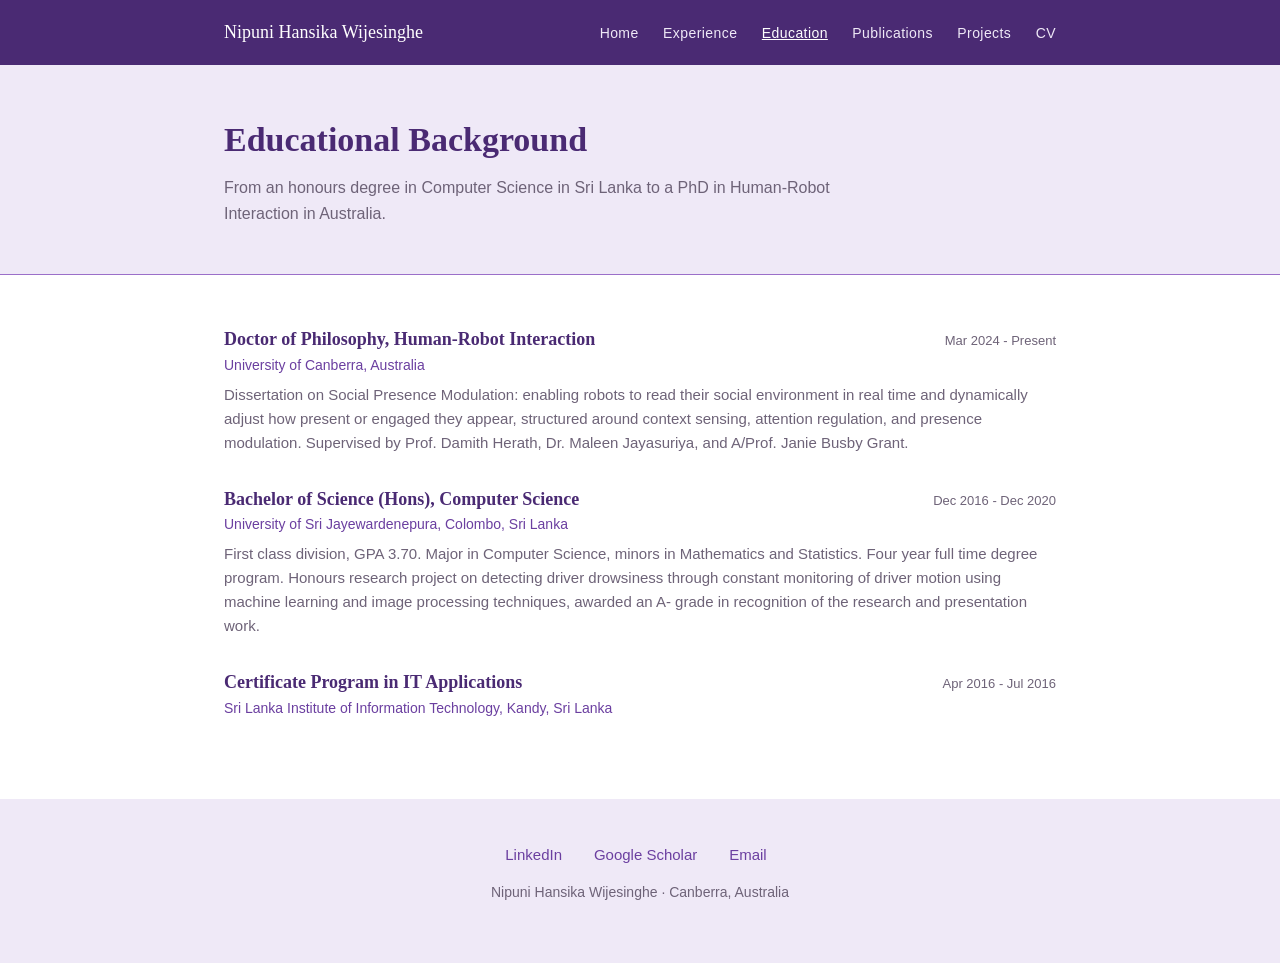
==== education.html @ eb9fdd56 "Initial files upload" ====
<!DOCTYPE html>
<html lang="en">
<head>
<meta charset="UTF-8">
<meta name="viewport" content="width=device-width, initial-scale=1.0">
<title>Education | Nipuni Hansika Wijesinghe</title>
<link rel="stylesheet" href="style.css">
</head>
<body>

<nav class="site-nav">
  <div class="wrap">
    <div class="brand"><a href="index.html">Nipuni Hansika Wijesinghe</a></div>
    <div class="nav-links">
      <a href="index.html">Home</a>
      <a href="experience.html">Experience</a>
      <a href="education.html" class="active">Education</a>
      <a href="publications.html">Publications</a>
      <a href="projects.html">Projects</a>
      <a href="cv.html">CV</a>
    </div>
  </div>
</nav>

<header class="page-header">
  <div class="wrap">
    <h1>Educational Background</h1>
    <p>From an honours degree in Computer Science in Sri Lanka to a PhD in Human-Robot Interaction in Australia.</p>
  </div>
</header>

<section>
  <div class="wrap">

    <div class="entry">
      <div class="entry-head">
        <h3>Doctor of Philosophy, Human-Robot Interaction</h3>
        <span class="date">Mar 2024 - Present</span>
      </div>
      <div class="org">University of Canberra, Australia</div>
      <div class="desc">Dissertation on Social Presence Modulation: enabling robots to read their social environment in real time and dynamically adjust how present or engaged they appear, structured around context sensing, attention regulation, and presence modulation. Supervised by Prof. Damith Herath, Dr. Maleen Jayasuriya, and A/Prof. Janie Busby Grant.</div>
    </div>

    <div class="entry">
      <div class="entry-head">
        <h3>Bachelor of Science (Hons), Computer Science</h3>
        <span class="date">Dec 2016 - Dec 2020</span>
      </div>
      <div class="org">University of Sri Jayewardenepura, Colombo, Sri Lanka</div>
      <div class="desc">First class division, GPA 3.70. Major in Computer Science, minors in Mathematics and Statistics. Four year full time degree program. Honours research project on detecting driver drowsiness through constant monitoring of driver motion using machine learning and image processing techniques, awarded an A- grade in recognition of the research and presentation work.</div>
    </div>

    <div class="entry">
      <div class="entry-head">
        <h3>Certificate Program in IT Applications</h3>
        <span class="date">Apr 2016 - Jul 2016</span>
      </div>
      <div class="org">Sri Lanka Institute of Information Technology, Kandy, Sri Lanka</div>
    </div>

  </div>
</section>

<footer>
  <div class="wrap">
    <div class="links">
      <a href="https://www.linkedin.com/in/nipuni-wijeinghe" target="_blank">LinkedIn</a>
      <a href="https://scholar.google.com/citations?user=nkmKtdkAAAAJ&hl=en" target="_blank">Google Scholar</a>
      <a href="mailto:Nipuni.Wijesinghee@canberra.edu.au">Email</a>
    </div>
    <div style="margin-top: 14px;">Nipuni Hansika Wijesinghe &middot; Canberra, Australia</div>
  </div>
</footer>

</body>
</html>
---- style.css ----
:root {
  --purple-dark: #4a2a73;
  --purple: #6b3fa0;
  --purple-light: #9b6fc9;
  --lilac: #efe9f7;
  --white: #ffffff;
  --ink: #2a2030;
  --muted: #6e6378;
  --display: "Georgia", "Iowan Old Style", serif;
  --body: "Helvetica Neue", Arial, sans-serif;
}

* { box-sizing: border-box; }

body {
  margin: 0;
  background: var(--white);
  color: var(--ink);
  font-family: var(--body);
  line-height: 1.6;
}

a { color: var(--purple); text-decoration: none; }
a:hover { text-decoration: underline; }

.wrap { max-width: 880px; margin: 0 auto; padding: 0 24px; }

/* Nav */
nav.site-nav {
  background: var(--purple-dark);
  padding: 18px 0;
}

nav.site-nav .wrap {
  display: flex;
  justify-content: space-between;
  align-items: center;
  flex-wrap: wrap;
  gap: 12px;
}

nav.site-nav .brand {
  color: var(--white);
  font-family: var(--display);
  font-size: 18px;
}

nav.site-nav .brand a { color: var(--white); }

nav.site-nav .nav-links a {
  color: var(--lilac);
  margin-left: 20px;
  font-size: 14px;
  letter-spacing: 0.03em;
}

nav.site-nav .nav-links a.active,
nav.site-nav .nav-links a:hover {
  color: var(--white);
  text-decoration: underline;
}

/* Hero */
header.hero {
  background: var(--lilac);
  padding: 64px 0 50px;
  border-bottom: 1px solid var(--purple-light);
}

header.hero .hero-inner {
  display: flex;
  align-items: center;
  gap: 36px;
  flex-wrap: wrap;
}

.profile-photo {
  width: 150px;
  height: 150px;
  border-radius: 50%;
  object-fit: cover;
  border: 4px solid var(--white);
  box-shadow: 0 0 0 3px var(--purple-light);
  background: var(--purple-light);
  flex-shrink: 0;
}

.eyebrow {
  font-size: 13px;
  letter-spacing: 0.16em;
  text-transform: uppercase;
  color: var(--purple);
  margin-bottom: 14px;
}

h1.name {
  font-family: var(--display);
  font-size: 42px;
  margin: 0 0 6px;
  color: var(--purple-dark);
  font-weight: 500;
}

.tagline {
  font-size: 18px;
  color: var(--muted);
  margin-bottom: 18px;
}

.metaphor {
  font-family: var(--display);
  font-style: italic;
  font-size: 17px;
  color: var(--purple);
  border-left: 2px solid var(--purple);
  padding-left: 14px;
  margin-bottom: 18px;
}

.links a { margin-right: 18px; font-size: 15px; }

/* Page header for sub-pages */
header.page-header {
  background: var(--lilac);
  padding: 48px 0;
  border-bottom: 1px solid var(--purple-light);
}

header.page-header h1 {
  font-family: var(--display);
  color: var(--purple-dark);
  font-size: 34px;
  margin: 0 0 8px;
}

header.page-header p {
  color: var(--muted);
  max-width: 640px;
  margin: 0;
}

/* Sections */
section {
  padding: 50px 0;
  border-bottom: 1px solid var(--lilac);
}

section:last-of-type { border-bottom: none; }

h2.section-title {
  font-family: var(--display);
  font-size: 13px;
  letter-spacing: 0.18em;
  text-transform: uppercase;
  color: var(--purple);
  margin: 0 0 26px;
}

p { color: var(--ink); max-width: 700px; }

.pillars {
  display: grid;
  grid-template-columns: repeat(3, 1fr);
  gap: 22px;
  margin-top: 10px;
}

.pillar {
  background: var(--lilac);
  border: 1px solid var(--purple-light);
  padding: 22px 18px;
  border-radius: 6px;
}

.pillar h3 {
  font-family: var(--display);
  font-size: 17px;
  margin: 0 0 10px;
  color: var(--purple-dark);
}

.pillar p { font-size: 14px; color: var(--muted); margin: 0; }

.entry { margin-bottom: 30px; }

.entry-head {
  display: flex;
  justify-content: space-between;
  align-items: baseline;
  flex-wrap: wrap;
  gap: 6px;
}

.entry h3 {
  font-family: var(--display);
  font-size: 18px;
  color: var(--purple-dark);
  margin: 0;
}

.entry .org { color: var(--purple); font-size: 14px; }
.entry .date { font-size: 13px; color: var(--muted); white-space: nowrap; }
.entry .desc { font-size: 15px; color: var(--muted); margin-top: 6px; }

ul.plain { padding-left: 20px; margin: 8px 0 0; }
ul.plain li { color: var(--muted); font-size: 15px; margin-bottom: 6px; }

.pub {
  font-size: 15px;
  color: var(--muted);
  margin-bottom: 16px;
  padding-left: 18px;
  border-left: 2px solid var(--purple-light);
}
.pub .venue { color: var(--purple); font-style: italic; }

.skills-grid {
  display: grid;
  grid-template-columns: repeat(auto-fit, minmax(180px, 1fr));
  gap: 18px;
  margin-top: 6px;
}
.skills-grid h4 {
  font-family: var(--display);
  font-size: 14px;
  color: var(--purple-dark);
  margin: 0 0 8px;
}
.skills-grid p { font-size: 14px; color: var(--muted); margin: 0; }

.project-card {
  margin-bottom: 30px;
  padding: 20px 22px;
  background: var(--lilac);
  border-radius: 6px;
  border: 1px solid var(--purple-light);
}

.project-card h3 {
  font-family: var(--display);
  color: var(--purple-dark);
  margin: 0 0 4px;
  font-size: 18px;
}

.project-card .date {
  font-size: 13px;
  color: var(--muted);
}

.project-card p {
  font-size: 15px;
  color: var(--muted);
  margin-top: 8px;
}

.cv-actions {
  display: flex;
  gap: 14px;
  flex-wrap: wrap;
  margin: 20px 0 30px;
}

.btn {
  display: inline-block;
  background: var(--purple);
  color: var(--white);
  padding: 12px 22px;
  border-radius: 4px;
  font-size: 15px;
}

.btn:hover { background: var(--purple-dark); text-decoration: none; }

.btn.outline {
  background: transparent;
  color: var(--purple);
  border: 1px solid var(--purple);
}

.btn.outline:hover { background: var(--lilac); }

.cv-embed {
  width: 100%;
  height: 900px;
  border: 1px solid var(--purple-light);
  border-radius: 6px;
}

footer {
  padding: 44px 0 60px;
  text-align: center;
  color: var(--muted);
  font-size: 14px;
  background: var(--lilac);
}

footer a { margin: 0 10px; }

@media (max-width: 640px) {
  h1.name { font-size: 30px; }
  .pillars { grid-template-columns: 1fr; }
  header.hero { padding: 48px 0 36px; }
  header.hero .hero-inner { flex-direction: column; text-align: center; }
  .profile-photo { width: 120px; height: 120px; }
  nav.site-nav .wrap { flex-direction: column; align-items: flex-start; }
  nav.site-nav .nav-links a { margin-left: 0; margin-right: 16px; }
}
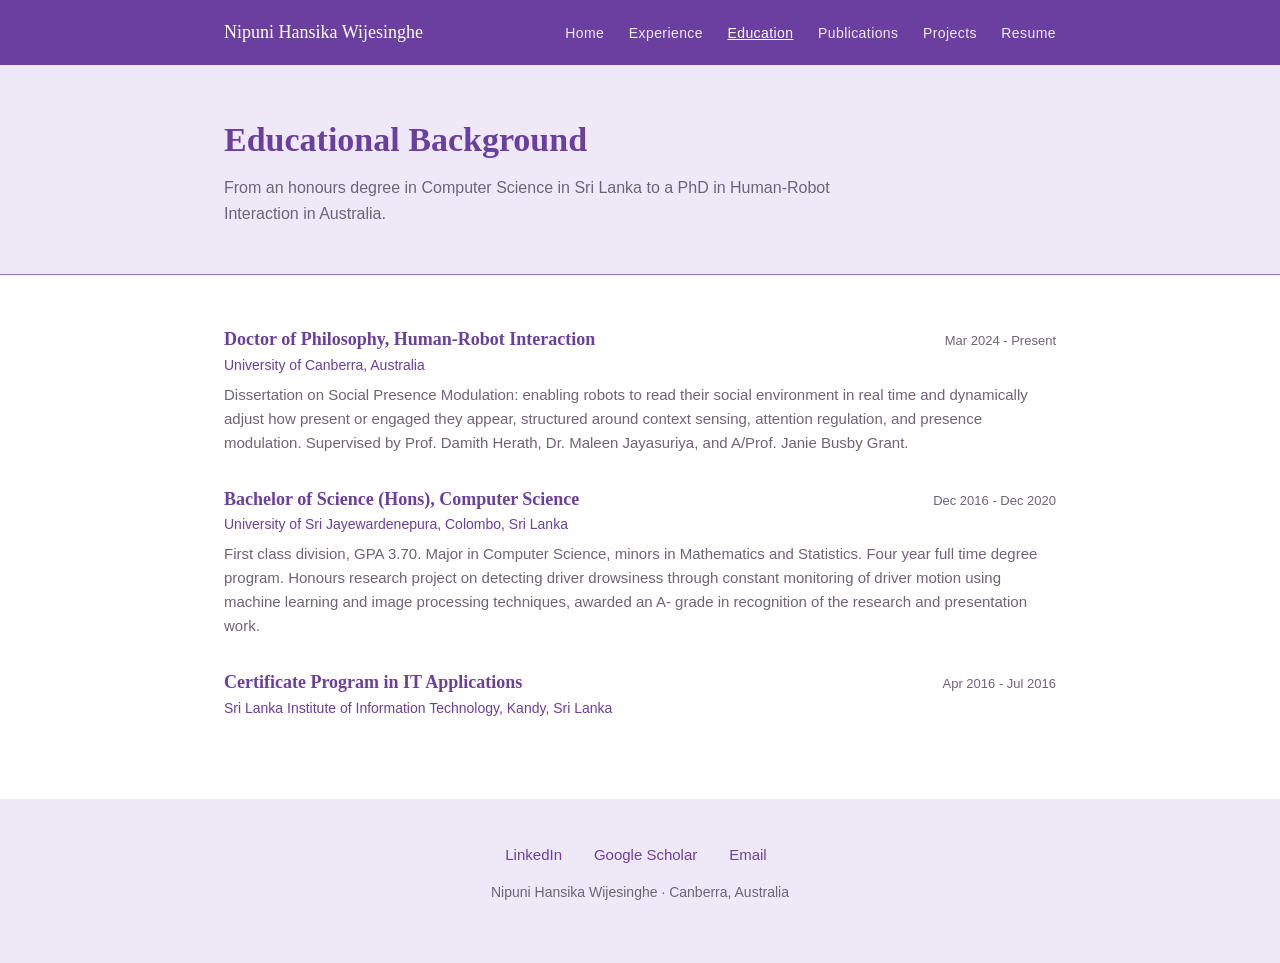
==== commit 14a769be: "Replace CV link with Resume link" ====
--- a/education.html
+++ b/education.html
@@ -17,7 +17,7 @@
       <a href="education.html" class="active">Education</a>
       <a href="publications.html">Publications</a>
       <a href="projects.html">Projects</a>
-      <a href="cv.html">CV</a>
+      <a href="NHW_CV.pdf">Resume</a>
     </div>
   </div>
 </nav>
--- a/style.css
+++ b/style.css
@@ -1,5 +1,5 @@
 :root {
-  --purple-dark: #4a2a73;
+  /* --purple: #4a2a73; */
   --purple: #6b3fa0;
   --purple-light: #9b6fc9;
   --lilac: #efe9f7;
@@ -27,7 +27,8 @@
 
 /* Nav */
 nav.site-nav {
-  background: var(--purple-dark);
+  /* background: var(--purple); */
+   background: var(--purple);
   padding: 18px 0;
 }
 
@@ -97,7 +98,8 @@
   font-family: var(--display);
   font-size: 42px;
   margin: 0 0 6px;
-  color: var(--purple-dark);
+  color: var(--purple);
+  /* color: var(--purple); */
   font-weight: 500;
 }
 
@@ -128,7 +130,8 @@
 
 header.page-header h1 {
   font-family: var(--display);
-  color: var(--purple-dark);
+  color: var(--purple);
+  /* color: var(--purple); */
   font-size: 34px;
   margin: 0 0 8px;
 }
@@ -176,7 +179,8 @@
   font-family: var(--display);
   font-size: 17px;
   margin: 0 0 10px;
-  color: var(--purple-dark);
+  color: var(--purple);
+  /* color: var(--purple); */
 }
 
 .pillar p { font-size: 14px; color: var(--muted); margin: 0; }
@@ -194,7 +198,7 @@
 .entry h3 {
   font-family: var(--display);
   font-size: 18px;
-  color: var(--purple-dark);
+  color: var(--purple);
   margin: 0;
 }
 
@@ -223,7 +227,7 @@
 .skills-grid h4 {
   font-family: var(--display);
   font-size: 14px;
-  color: var(--purple-dark);
+  color: var(--purple);
   margin: 0 0 8px;
 }
 .skills-grid p { font-size: 14px; color: var(--muted); margin: 0; }
@@ -238,7 +242,7 @@
 
 .project-card h3 {
   font-family: var(--display);
-  color: var(--purple-dark);
+  color: var(--purple);
   margin: 0 0 4px;
   font-size: 18px;
 }
@@ -270,7 +274,7 @@
   font-size: 15px;
 }
 
-.btn:hover { background: var(--purple-dark); text-decoration: none; }
+.btn:hover { background: var(--purple); text-decoration: none; }
 
 .btn.outline {
   background: transparent;
